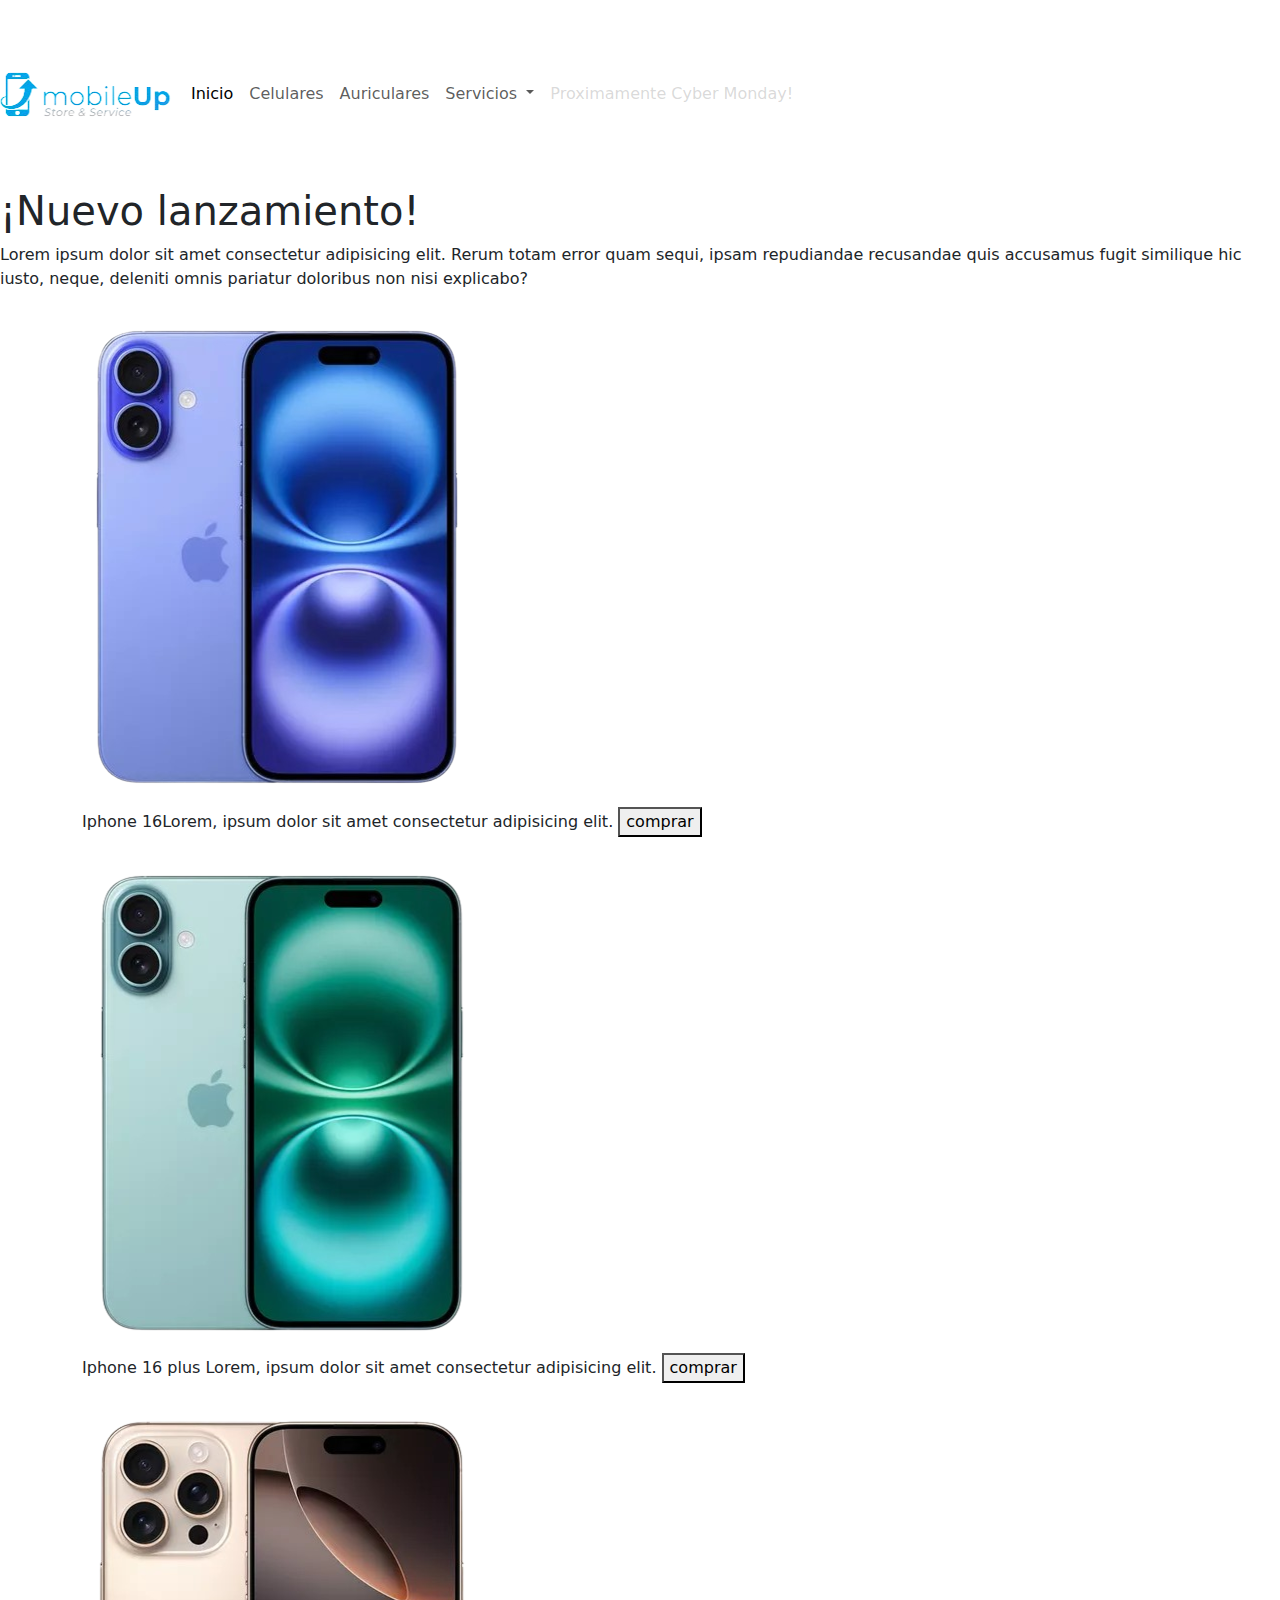
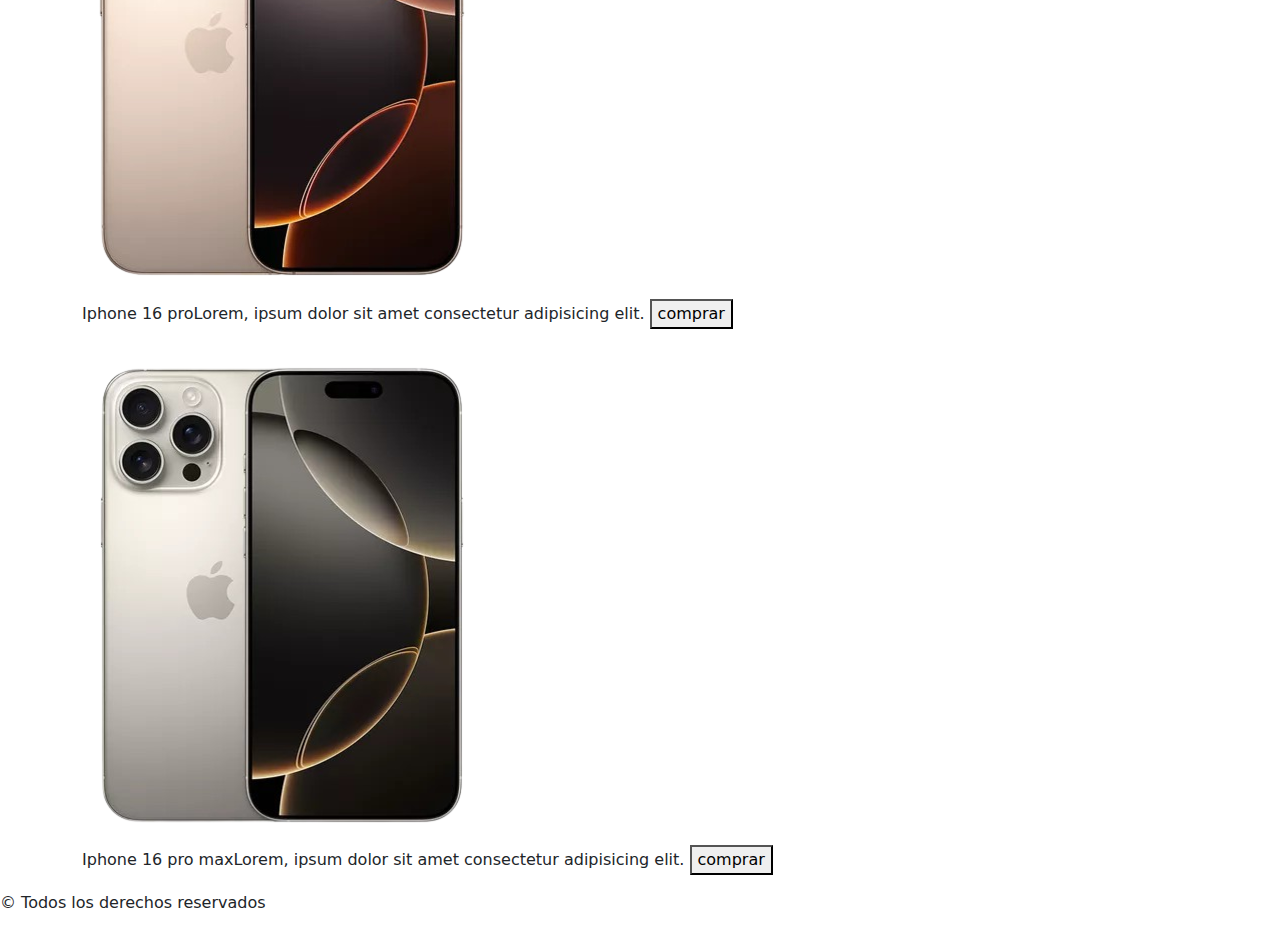
==== index.html @ 872f8c0d "archivo inicial pre-entrega tres" ====
<!DOCTYPE html>
<html lang="en">
    <head>
        <meta charset="UTF-8">
        <meta name="viewport" content="width=device-width, initial-scale=1.0">
        <title>mobileUp</title>

        <!-- link del bootstrap -->

        <link href="https://cdn.jsdelivr.net/npm/bootstrap@5.3.3/dist/css/bootstrap.min.css" rel="stylesheet" integrity="sha384-QWTKZyjpPEjISv5WaRU9OFeRpok6YctnYmDr5pNlyT2bRjXh0JMhjY6hW+ALEwIH" crossorigin="anonymous">

        <!-- link del css -->

        <link rel="stylesheet" href="css/styles.css">
    </head>
    <body>

        <!-- banner principal -->
        <header>
            <nav class="navbar navbar-expand-lg bg-color">
                <img src="img/logo.png" alt="logo" class="logo">
                <div class="container-fluid barra-nav">
                    <button class="navbar-toggler" type="button" data-bs-toggle="collapse" data-bs-target="#navbarSupportedContent" aria-controls="navbarSupportedContent" aria-expanded="false" aria-label="Toggle navigation">
                        <span class="navbar-toggler-icon"></span>
                    </button>
                    <div class="collapse navbar-collapse" id="navbarSupportedContent">
                        <ul class="navbar-nav me-auto mb-2 mb-lg-0">
                            <li class="nav-item">
                                <a class="nav-link active" aria-current="page" href="index.html">Inicio</a>
                            </li>
                            <li class="nav-item">
                                <a class="nav-link" href="pages/celulares.html">Celulares</a>
                            </li>
                            <li class="nav-item">
                                <a class="nav-link" href="pages/auriculares.html">Auriculares</a>
                            </li>
                            <li class="nav-item dropdown">
                                <a class="nav-link dropdown-toggle" href="#" role="button" data-bs-toggle="dropdown" aria-expanded="false">
                                Servicios
                                </a>
                                <ul class="dropdown-menu">
                                    <li><a class="dropdown-item" href="pages/servicio-tecnico.html">Servicio técnico</a></li>
                                    <li><a class="dropdown-item" href="pages/soporte-virtual.html">Servicio virtual</a></li>
                                </ul>
                            </li>
                            <li class="nav-item">
                                <a class="nav-link disabled opacity-50" aria-disabled="true">Proximamente Cyber Monday!</a>
                            </li>
                        </ul>
                    </div>
                </div>
            </nav>
        </header>
        
        <!-- contenido principal -->
        <main>
            <h1>¡Nuevo lanzamiento!</h1>
            <p class="text-page">Lorem ipsum dolor sit amet consectetur adipisicing elit. Rerum totam error quam sequi, ipsam repudiandae recusandae quis accusamus fugit similique hic iusto, neque, deleniti omnis pariatur doloribus non nisi explicabo?</p>

            <section>
                    <div class="container box-rs">
                        <div class="box-ip">
                            <img src="img/iphone-16.png" alt="iPhone 16" >
                            <p class="text-phone"> <span>Iphone 16</span>Lorem, ipsum dolor sit amet consectetur adipisicing elit. <span><button>comprar</button></span></p>
                        </div>
                        <div class="box-ip">
                            <img src="img/iphone-16plus.png" alt="iPhone 16 plus">
                            <p class="text-phone"> <span>Iphone 16 plus </span>Lorem, ipsum dolor sit amet consectetur adipisicing elit. <span><button>comprar</button></span></p>
                        </div>
                    </div>    
                    <div class="container box-rs">
                        <div class="box-ip">
                            <img src="img/iphone-16pro.png" alt="iPhone 16 pro">
                            <p class="text-phone"> <span>Iphone 16 pro</span>Lorem, ipsum dolor sit amet consectetur adipisicing elit. <span><button>comprar</button></span></p>
                        </div>
                        <div class="box-ip">
                            <img src="img/iphone-16promax.png" alt="iPhone 16 pro max">
                            <p class="text-phone"> <span>Iphone 16 pro max</span>Lorem, ipsum dolor sit amet consectetur adipisicing elit. <span><button>comprar</button></span></p>
                        </div>    
                    </div>
            </section>
        </main>

        <!-- pie de pagina -->
        <footer>
            <p>© Todos los derechos reservados</p>
        </footer>

        <!-- link del js -->
        <script src="https://cdn.jsdelivr.net/npm/bootstrap@5.3.3/dist/js/bootstrap.bundle.min.js" integrity="sha384-YvpcrYf0tY3lHB60NNkmXc5s9fDVZLESaAA55NDzOxhy9GkcIdslK1eN7N6jIeHz" crossorigin="anonymous"></script>
    </body>
</html>
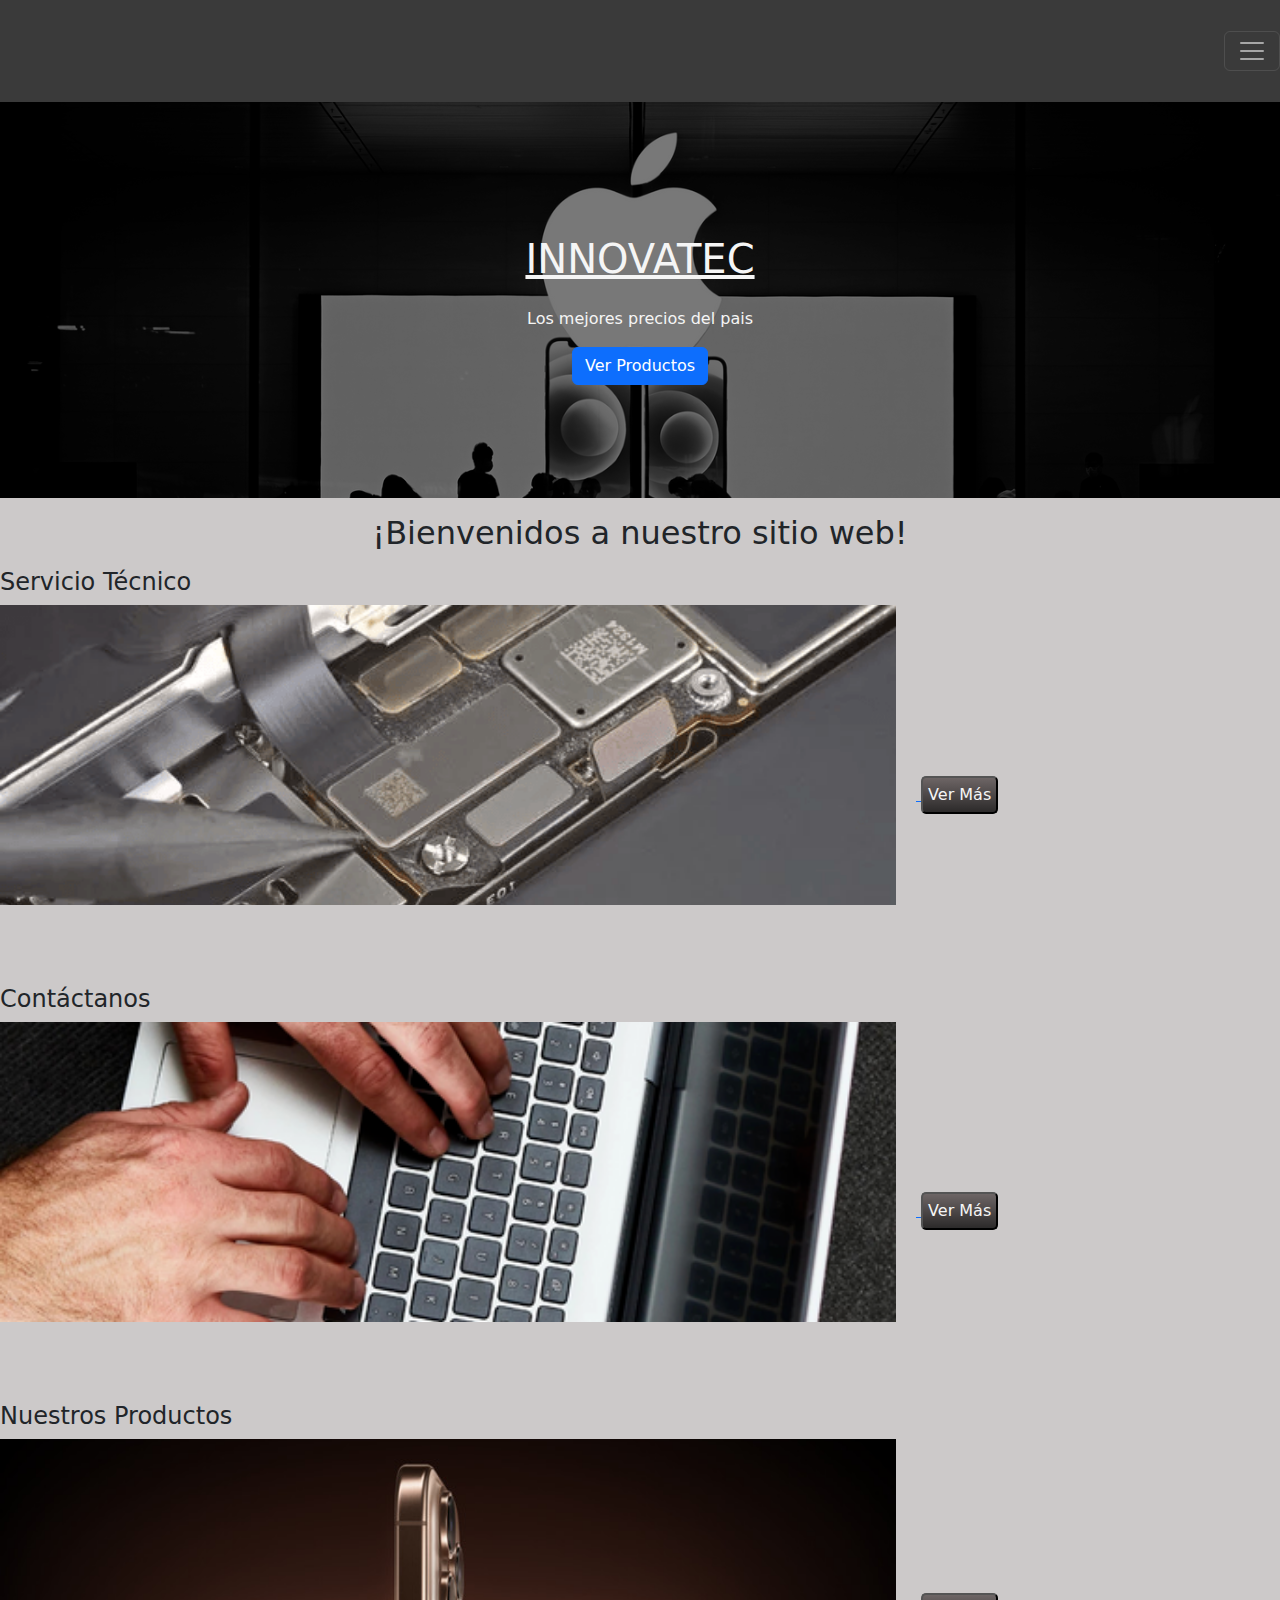
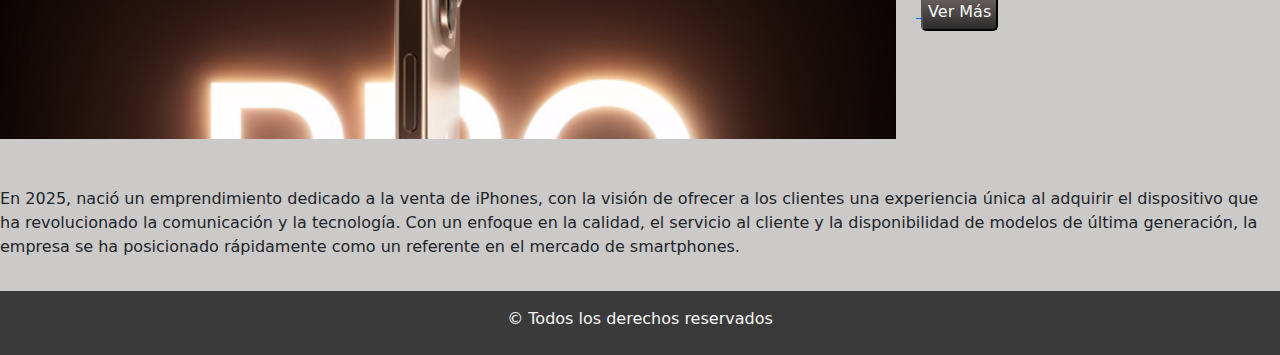
==== commit 1bc12000: "pre-entrega tres terminada para mobile" ====
--- a/index.html
+++ b/index.html
@@ -11,74 +11,83 @@
 
         <!-- link del css -->
 
-        <link rel="stylesheet" href="css/styles.css">
+        <link rel="stylesheet" href="css/main.css">
     </head>
     <body>
 
         <!-- banner principal -->
-        <header>
-            <nav class="navbar navbar-expand-lg bg-color">
-                <img src="img/logo.png" alt="logo" class="logo">
-                <div class="container-fluid barra-nav">
-                    <button class="navbar-toggler" type="button" data-bs-toggle="collapse" data-bs-target="#navbarSupportedContent" aria-controls="navbarSupportedContent" aria-expanded="false" aria-label="Toggle navigation">
-                        <span class="navbar-toggler-icon"></span>
+        <header class="header">
+            <nav class="navbar bg-color fixed-top" data-bs-theme="dark">
+                <div class="container-fluid bg-color ">
+                    <a class="navbar-brand" href="index.html"><img class="logo animacion-logo" src="img/logo.png" alt="logo de innovatec"></a>
+                    <button class="navbar-toggler position-absolute top-25 end-0" type="button" data-bs-toggle="offcanvas" data-bs-target="#offcanvasNavbar" aria-controls="offcanvasNavbar" aria-label="Toggle navigation">
+                    <span class="navbar-toggler-icon"></span>
                     </button>
-                    <div class="collapse navbar-collapse" id="navbarSupportedContent">
-                        <ul class="navbar-nav me-auto mb-2 mb-lg-0">
-                            <li class="nav-item">
-                                <a class="nav-link active" aria-current="page" href="index.html">Inicio</a>
-                            </li>
-                            <li class="nav-item">
-                                <a class="nav-link" href="pages/celulares.html">Celulares</a>
-                            </li>
-                            <li class="nav-item">
-                                <a class="nav-link" href="pages/auriculares.html">Auriculares</a>
-                            </li>
-                            <li class="nav-item dropdown">
-                                <a class="nav-link dropdown-toggle" href="#" role="button" data-bs-toggle="dropdown" aria-expanded="false">
-                                Servicios
-                                </a>
-                                <ul class="dropdown-menu">
-                                    <li><a class="dropdown-item" href="pages/servicio-tecnico.html">Servicio técnico</a></li>
-                                    <li><a class="dropdown-item" href="pages/soporte-virtual.html">Servicio virtual</a></li>
-                                </ul>
-                            </li>
-                            <li class="nav-item">
-                                <a class="nav-link disabled opacity-50" aria-disabled="true">Proximamente Cyber Monday!</a>
-                            </li>
-                        </ul>
+                    <div class="offcanvas offcanvas-end" tabindex="-1" id="offcanvasNavbar" aria-labelledby="offcanvasNavbarLabel">
+                        <div class="offcanvas-header bg-color">
+                            <h5 class="offcanvas-title logo" id="offcanvasNavbarLabel"><img src="img/logo.png" alt="logo de innovatec"></h5>
+                            <button type="button" class="btn-close" data-bs-dismiss="offcanvas" aria-label="Close"></button>
+                        </div>
+                        <div class="offcanvas-body bg-color">
+                            <ul class="navbar-nav justify-content-end flex-grow-1 pe-3">
+                                <li class="nav-item">
+                                    <a class="nav-link active" aria-current="page" href="index.html">Inicio</a>
+                                </li>
+                                <li class="nav-item">
+                                    <a class="nav-link" aria-current="page" href="pages/productos.html">Productos</a>
+                                </li>
+                                <li class="nav-item">
+                                    <a class="nav-link" href="pages/nosotros.html">Sobre Nosotros</a>
+                                </li>
+                                <li class="nav-item">
+                                    <a class="nav-link" href="pages/servicio-tecnico.html">Servicio Técnico</a>
+                                </li>
+                                <li class="nav-item">
+                                    <a class="nav-link" href="pages/contacto.html">Contacto</a>
+                                </li>
+                            </ul>
+                        </div>
                     </div>
                 </div>
             </nav>
         </header>
-        
+
+        <div class="cover-uno">
+            <h1>INNOVATEC</h1>
+            <p class="text-page">Los mejores precios del pais</p>
+            <a href="pages/productos.html">
+                <button class="ver-mas btn btn-primary"">
+                    Ver Productos
+                </button>
+            </a>
+        </div>
+        <h2 class="bienvenido">¡Bienvenidos a nuestro sitio web!</h2>
+
         <!-- contenido principal -->
-        <main>
-            <h1>¡Nuevo lanzamiento!</h1>
-            <p class="text-page">Lorem ipsum dolor sit amet consectetur adipisicing elit. Rerum totam error quam sequi, ipsam repudiandae recusandae quis accusamus fugit similique hic iusto, neque, deleniti omnis pariatur doloribus non nisi explicabo?</p>
-
-            <section>
-                    <div class="container box-rs">
-                        <div class="box-ip">
-                            <img src="img/iphone-16.png" alt="iPhone 16" >
-                            <p class="text-phone"> <span>Iphone 16</span>Lorem, ipsum dolor sit amet consectetur adipisicing elit. <span><button>comprar</button></span></p>
-                        </div>
-                        <div class="box-ip">
-                            <img src="img/iphone-16plus.png" alt="iPhone 16 plus">
-                            <p class="text-phone"> <span>Iphone 16 plus </span>Lorem, ipsum dolor sit amet consectetur adipisicing elit. <span><button>comprar</button></span></p>
-                        </div>
-                    </div>    
-                    <div class="container box-rs">
-                        <div class="box-ip">
-                            <img src="img/iphone-16pro.png" alt="iPhone 16 pro">
-                            <p class="text-phone"> <span>Iphone 16 pro</span>Lorem, ipsum dolor sit amet consectetur adipisicing elit. <span><button>comprar</button></span></p>
-                        </div>
-                        <div class="box-ip">
-                            <img src="img/iphone-16promax.png" alt="iPhone 16 pro max">
-                            <p class="text-phone"> <span>Iphone 16 pro max</span>Lorem, ipsum dolor sit amet consectetur adipisicing elit. <span><button>comprar</button></span></p>
-                        </div>    
-                    </div>
-            </section>
+        <main class="main-inicio ">
+            
+            <div>
+                <h4>Servicio Técnico</h4>
+                <a href="pages/servicio-tecnico.html">
+                    <img class="img-inicio" src="img/reparacion-uno.png" alt="servicio tecnico para iphone">
+                    <button class="btn-mas">Ver Más</button>
+                </a>
+            </div>
+            <div>
+                <h4>Contáctanos</h4>
+                <a href="pages/contacto.html">
+                    <img class="img-inicio" src="img/contacto.png" alt="contacto">
+                    <button class="btn-mas">Ver Más</button>
+                </a>
+            </div>
+            <div>
+                <h4>Nuestros Productos</h4>
+                <a href="pages/productos.html">
+                    <img class="img-inicio ult-img" src="img/16pro.png" alt="iphone 16 pro">
+                    <button class="btn-mas">Ver Más</button>
+                </a>
+             </div>
+             <p>En 2025, nació un emprendimiento dedicado a la venta de iPhones, con la visión de ofrecer a los clientes una experiencia única al adquirir el dispositivo que ha revolucionado la comunicación y la tecnología. Con un enfoque en la calidad, el servicio al cliente y la disponibilidad de modelos de última generación, la empresa se ha posicionado rápidamente como un referente en el mercado de smartphones.</p>
         </main>
 
         <!-- pie de pagina -->
--- a/css/main.css
+++ b/css/main.css
@@ -0,0 +1,196 @@
+/* reset */
+
+*{
+    margin: 0;
+    padding: 0;
+    box-sizing: border-box;
+}
+
+/* estilos generales */
+
+body{
+    background-color: rgb(204, 201, 201);
+}
+
+/* estilos para mobile */
+header{
+    font-size: 1.5rem;
+    margin-bottom: 98px;
+}
+
+header .bg-color{
+    background-color: rgb(58, 58, 58);
+}
+
+header .logo{
+    width: 60%;
+}
+
+.animacion-logo{
+    opacity: 0;
+    animation: my-animation 4s infinite;
+}
+@keyframes my-animation {
+    0% {opacity: 0;}
+    100% {opacity: 1;}
+}
+
+header .header{
+    height: 50%;
+}
+
+.carrusel{
+    height: 5rem;
+}
+
+.cover-uno{
+    height: 400px;
+    display: flex;
+    justify-content: center;
+    align-items: center;
+    flex-direction: column;
+    background-image: url(../img/tienda.png);
+    background-size: cover;
+    background-position: center;
+    background-color: rgba(0, 0, 0, 0.5);
+    background-blend-mode: darken;
+    color: whitesmoke;
+}
+
+/* estilos de main */
+
+h1{
+    text-align: center;
+    margin: 1.5rem;
+    text-decoration: underline;
+}
+
+.bienvenido{
+    text-align: center;
+    margin: 1rem;
+}
+
+.img-inicio{
+    width: 70%;
+    max-height: 300px;
+    object-fit: cover;
+    margin: 0 20px 80px 0;
+}
+
+.btn-mas{
+    border-radius: 5px;
+    background-image: -webkit-linear-gradient(top, #6d6565, #2c2a2a);
+    color: whitesmoke;
+    padding: 5px;
+}
+
+.ult-img{
+    margin-bottom: 3rem;
+}
+
+.container{
+    width: 80%;
+    display: flex;
+    flex-direction: column;
+}
+
+.tarjeta{
+    width: 100%;
+    border-radius: 9px;
+    overflow: hidden;
+    background: #fff;
+    box-shadow: 0px 1px 20px rgba(0, 0, 0, 0.2);
+    height: 190px;
+    margin: 20px 0px 20px 0;
+}
+
+.img-card{
+    width: 150px;
+    max-height: 350px;
+}
+
+.tarjeta{
+    max-width: 90%;
+    display: flex;
+    align-items: center;
+    justify-content: center;
+    text-align: center;
+}
+
+.cover-dos{
+    height: 400px;
+    display: flex;
+    justify-content: center;
+    align-items: center;
+    flex-direction: column;
+    background-image: url(../img/reparacion-uno.png);
+    background-size: cover;
+    background-position: center;
+    background-color: rgba(0, 0, 0, 0.5);
+    background-blend-mode: darken;
+    color: whitesmoke;
+}
+
+.contenedor{
+    display: flex;
+    align-items: center;
+    text-align: center;
+}
+
+.img-rep{
+    margin: 1rem 0.5rem;
+    width: 15rem;
+    object-fit: cover;
+}
+
+.reporte{
+    display: grid;
+}
+
+.boton-enviar{
+    margin-bottom: 5rem;
+}
+
+.contact{
+    margin: 2rem 0 0 0;
+}
+
+.contact-uno{
+    display: flex;
+    align-items: center;
+}
+
+.about-us{
+    width: 100%;
+    margin-bottom: 2rem;
+}
+
+
+footer{
+    left: 0;
+    bottom: 0;
+    width: 100%;
+    height: 4rem;
+    text-align: center;
+    background-color: rgb(58, 58, 58);
+    padding-top: 1rem;
+    margin-top: 2rem;
+    color: whitesmoke;
+}
+
+
+/* estilos para tablet */
+
+@media screen and (min-width: 600px){
+    .cover{
+        margin-top: 6.3rem;
+    }
+    main{
+        grid-template-columns:repeat(2, 1fr) ;
+        grid-template-rows: repeat(2, 40%);
+        column-gap: 1rem;
+    }
+    main .pro{
+        grid-column: span 2;
+    }
+}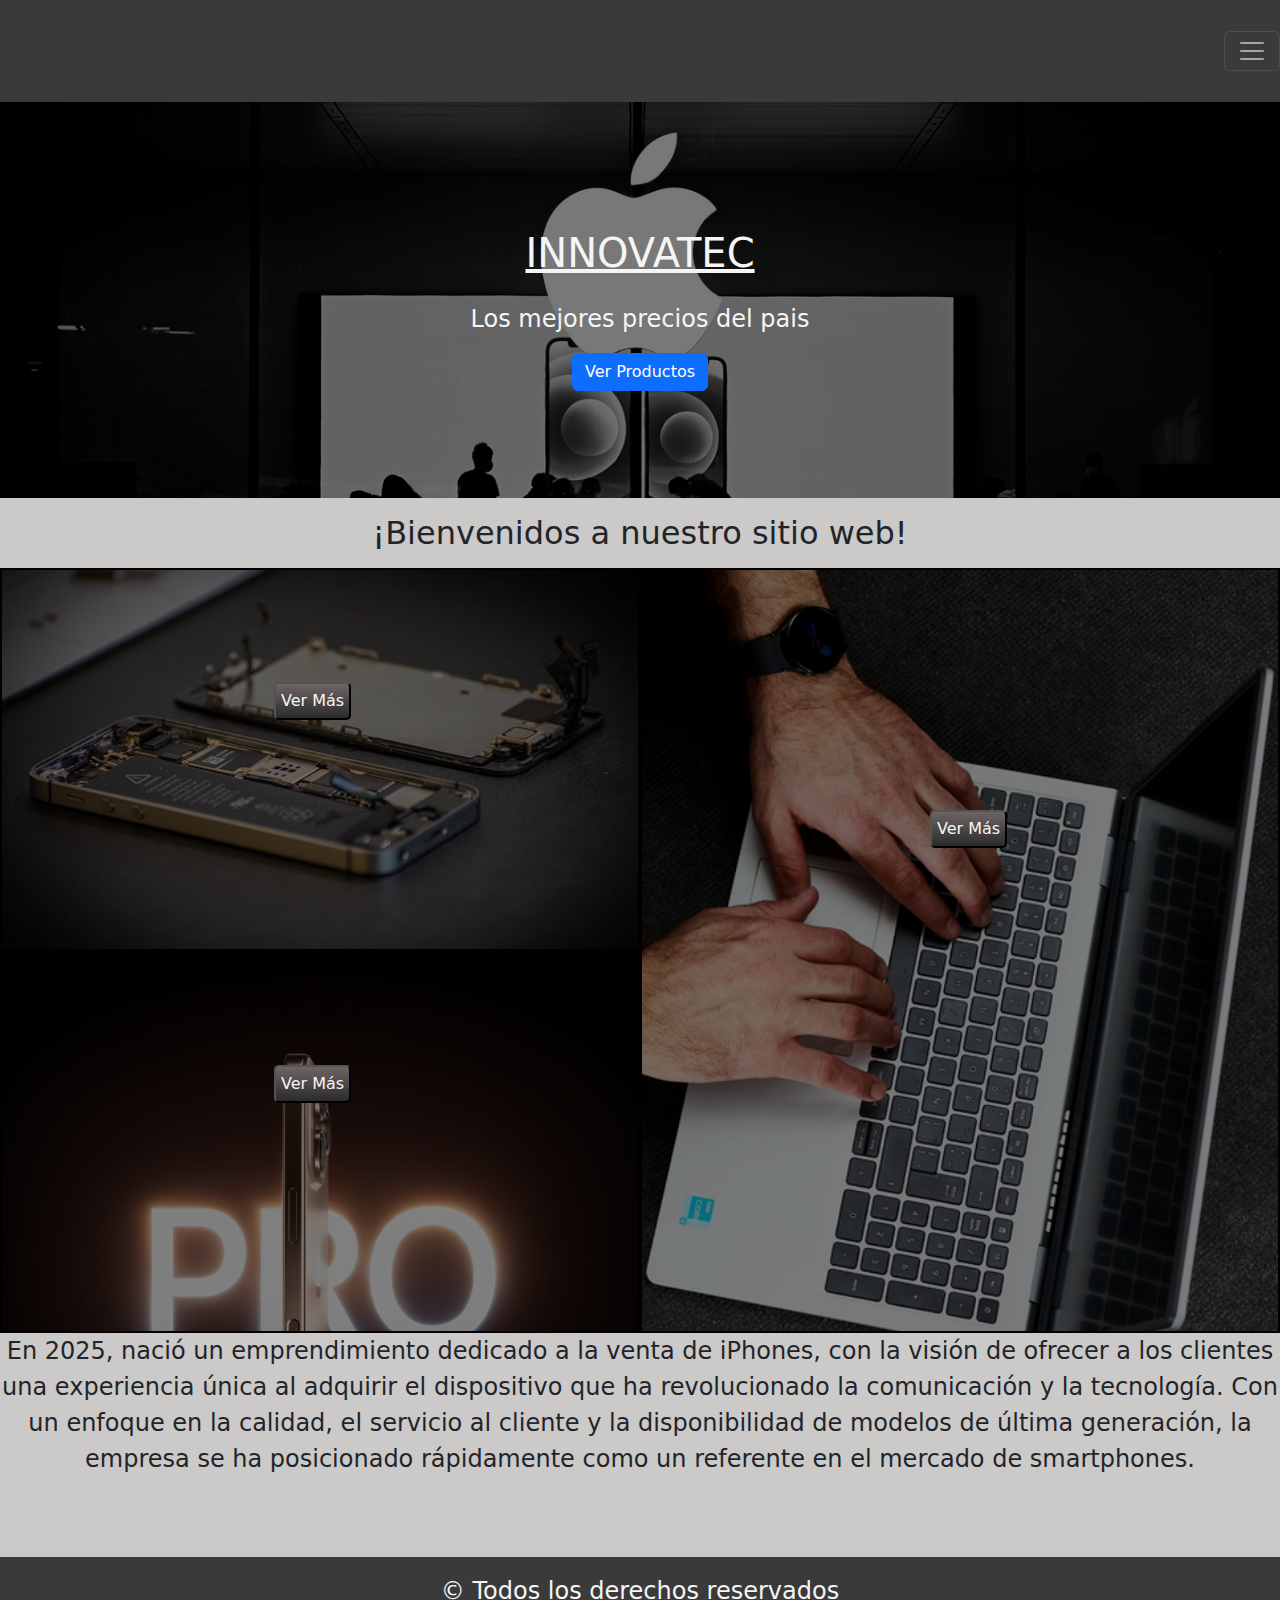
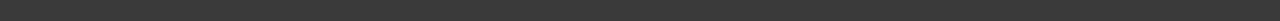
==== commit f2631b0b: "pre-entrega tres resposiva para mobile y tablet" ====
--- a/index.html
+++ b/index.html
@@ -66,28 +66,28 @@
         <!-- contenido principal -->
         <main class="main-inicio ">
             
-            <div>
-                <h4>Servicio Técnico</h4>
+            <h4>Servicio Técnico</h4>
+            <div class="container-inicio img-uno">
                 <a href="pages/servicio-tecnico.html">
                     <img class="img-inicio" src="img/reparacion-uno.png" alt="servicio tecnico para iphone">
                     <button class="btn-mas">Ver Más</button>
                 </a>
             </div>
-            <div>
-                <h4>Contáctanos</h4>
+            <h4>Contáctanos</h4>
+            <div class="container-inicio img-dos">
                 <a href="pages/contacto.html">
                     <img class="img-inicio" src="img/contacto.png" alt="contacto">
-                    <button class="btn-mas">Ver Más</button>
+                    <button class="btn-mas btn-mas-dos">Ver Más</button>
                 </a>
             </div>
-            <div>
-                <h4>Nuestros Productos</h4>
+            <h4>Nuestros Productos</h4>
+            <div class="container-inicio img-tres">
                 <a href="pages/productos.html">
                     <img class="img-inicio ult-img" src="img/16pro.png" alt="iphone 16 pro">
                     <button class="btn-mas">Ver Más</button>
                 </a>
              </div>
-             <p>En 2025, nació un emprendimiento dedicado a la venta de iPhones, con la visión de ofrecer a los clientes una experiencia única al adquirir el dispositivo que ha revolucionado la comunicación y la tecnología. Con un enfoque en la calidad, el servicio al cliente y la disponibilidad de modelos de última generación, la empresa se ha posicionado rápidamente como un referente en el mercado de smartphones.</p>
+             <p class="p-inicio">En 2025, nació un emprendimiento dedicado a la venta de iPhones, con la visión de ofrecer a los clientes una experiencia única al adquirir el dispositivo que ha revolucionado la comunicación y la tecnología. Con un enfoque en la calidad, el servicio al cliente y la disponibilidad de modelos de última generación, la empresa se ha posicionado rápidamente como un referente en el mercado de smartphones.</p>
         </main>
 
         <!-- pie de pagina -->
--- a/css/main.css
+++ b/css/main.css
@@ -65,16 +65,24 @@
     text-decoration: underline;
 }
 
+h4{
+    margin: 2rem 0 0 1rem;
+}
+
 .bienvenido{
     text-align: center;
     margin: 1rem;
+}
+
+.p-inicio{
+    text-align: center;
 }
 
 .img-inicio{
     width: 70%;
     max-height: 300px;
     object-fit: cover;
-    margin: 0 20px 80px 0;
+    margin: 1rem;
 }
 
 .btn-mas{
@@ -84,8 +92,19 @@
     padding: 5px;
 }
 
+.btn-mas-dos{
+    border-radius: 5px;
+    background-image: -webkit-linear-gradient(top, #6d6565, #2c2a2a);
+    color: whitesmoke;
+    padding: 5px;
+}
+
 .ult-img{
     margin-bottom: 3rem;
+}
+
+.pronto{
+    display: none;
 }
 
 .container{
@@ -131,6 +150,10 @@
     color: whitesmoke;
 }
 
+.img-atencion{
+    display: none;
+}
+
 .contenedor{
     display: flex;
     align-items: center;
@@ -163,6 +186,10 @@
 .about-us{
     width: 100%;
     margin-bottom: 2rem;
+}
+
+.titulo-about-us{
+    margin-top: 8rem;
 }
 
 
@@ -185,12 +212,136 @@
     .cover{
         margin-top: 6.3rem;
     }
+
     main{
-        grid-template-columns:repeat(2, 1fr) ;
-        grid-template-rows: repeat(2, 40%);
-        column-gap: 1rem;
-    }
-    main .pro{
-        grid-column: span 2;
+        margin-bottom: 5rem;
+    }
+
+    main .img-inicio{
+        width: 65%;
+    }
+
+    p{
+        font-size: 1.5rem
+    }
+
+    .pronto{
+        display: flex;
+    }
+
+    .coming-soon{
+        width: 100%;
+        height: 15rem;
+        object-fit: cover;
+    }
+
+    .carrusel{
+        height: 10rem;
+    }
+
+    .container{
+        width: 100vw;
+        display: flex;
+        flex-direction: row;
+    }
+
+    .tarjeta{
+        max-width: 45%;
+        height: 250px;
+        margin: 1rem;
+    }
+
+    .img-rep{
+        width: 500px;
+    }
+    
+    .img-atencion{
+        display: flex;
+        width: 100%;
+        height: 300px;
+        object-fit: cover;
+        object-position: top;
+        margin-bottom: 3rem;
+    }
+
+    .boton-enviar{
+        width: 20%;
+    }
+
+    footer{
+        position: fixed;
+    }
+}
+
+/* estilos para desktop */
+
+@media screen and (min-width: 1024px){
+
+    main{
+        height: 85vh;
+        display: grid;
+        grid-template-columns: repeat(2, 1fr);
+        grid-template-rows: repeat(2, 50%);
+        margin-bottom: 14rem;
+    }
+
+    main .img-uno{
+        background-image: url(../img/reparacion-tres.png);
+        object-fit: cover;
+        background-size: cover;
+        background-position: center;
+        background-color: rgba(0, 0, 0, 0.5);
+        background-blend-mode: darken;
+    }
+
+    main .img-dos{
+        grid-row: span 2;
+        background-image: url(../img/contacto.png);
+        object-fit: cover;
+        background-size: cover;
+        background-position: center;
+        background-color: rgba(0, 0, 0, 0.5);
+        background-blend-mode: darken;
+    }
+
+    main .img-tres{
+        background-image: url(../img/16pro.png);
+        object-fit: cover;
+        background-size: cover;
+        background-position: center;
+        background-color: rgba(0, 0, 0, 0.5);
+        background-blend-mode: darken;
+    }
+
+    .btn-mas{
+        margin: 7rem 0 0 17rem;
+    }
+
+    .btn-mas-dos{
+        margin: 15rem 0 0 18rem;
+    }
+
+    .p-inicio{
+        width: 200%;
+    }
+
+    h4{
+        display: none;
+    }
+
+    .container-inicio{
+        border: 2px solid black;
+    }
+
+    .img-inicio{
+        display: none;
+    }
+
+    .carrusel{
+        height: 16rem;
+    }
+
+    footer{
+        position:initial;
     }
 }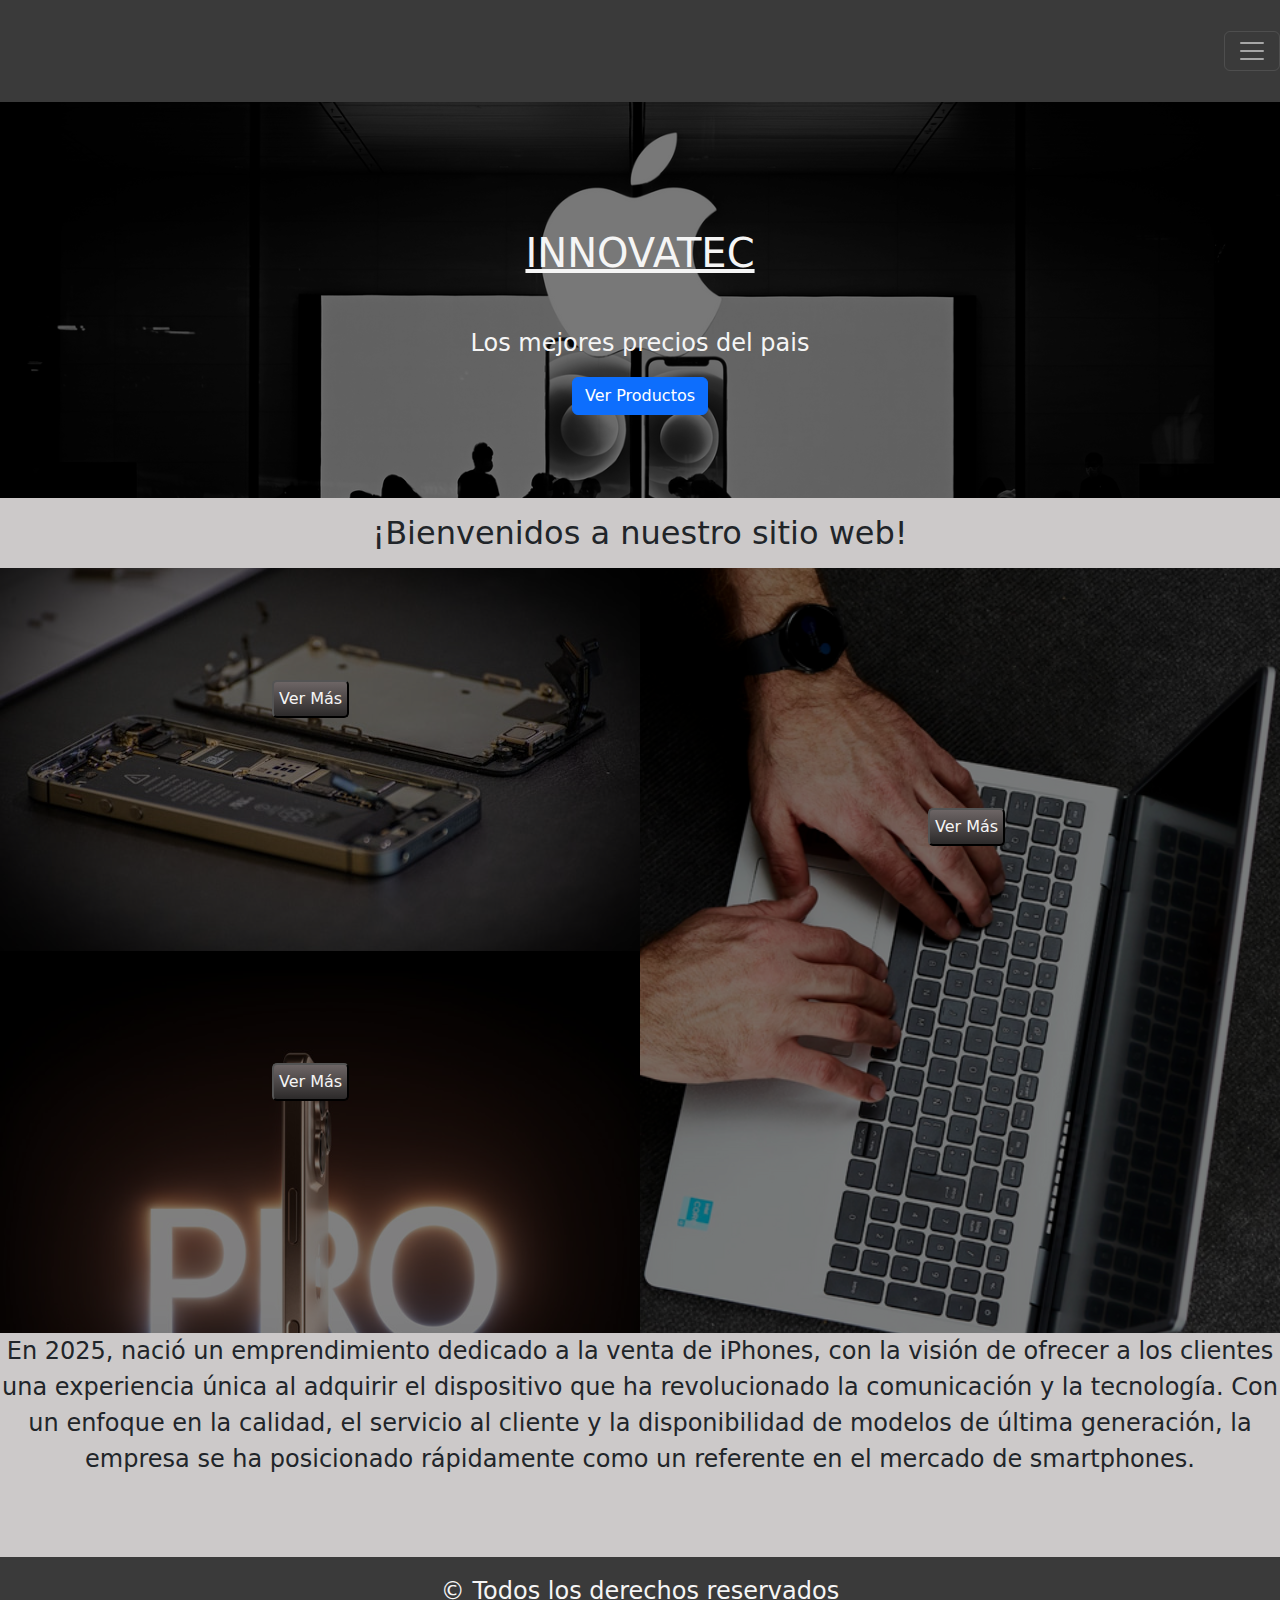
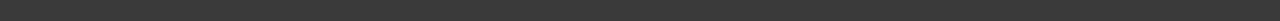
==== commit b8de19ce: "pre-entrega tres responsiva, falta sass" ====
--- a/index.html
+++ b/index.html
@@ -67,21 +67,21 @@
         <main class="main-inicio ">
             
             <h4>Servicio Técnico</h4>
-            <div class="container-inicio img-uno">
+            <div class=" img-uno">
                 <a href="pages/servicio-tecnico.html">
                     <img class="img-inicio" src="img/reparacion-uno.png" alt="servicio tecnico para iphone">
                     <button class="btn-mas">Ver Más</button>
                 </a>
             </div>
             <h4>Contáctanos</h4>
-            <div class="container-inicio img-dos">
+            <div class=" img-dos">
                 <a href="pages/contacto.html">
                     <img class="img-inicio" src="img/contacto.png" alt="contacto">
                     <button class="btn-mas btn-mas-dos">Ver Más</button>
                 </a>
             </div>
             <h4>Nuestros Productos</h4>
-            <div class="container-inicio img-tres">
+            <div class="cio img-tres">
                 <a href="pages/productos.html">
                     <img class="img-inicio ult-img" src="img/16pro.png" alt="iphone 16 pro">
                     <button class="btn-mas">Ver Más</button>
--- a/css/main.css
+++ b/css/main.css
@@ -111,6 +111,14 @@
     width: 80%;
     display: flex;
     flex-direction: column;
+}
+
+.tarjeta{
+    max-width: 90%;
+    display: flex;
+    align-items: center;
+    justify-content: center;
+    text-align: center;
 }
 
 .tarjeta{
@@ -128,14 +136,6 @@
     max-height: 350px;
 }
 
-.tarjeta{
-    max-width: 90%;
-    display: flex;
-    align-items: center;
-    justify-content: center;
-    text-align: center;
-}
-
 .cover-dos{
     height: 400px;
     display: flex;
@@ -277,7 +277,7 @@
 
 @media screen and (min-width: 1024px){
 
-    main{
+    .main-inicio{
         height: 85vh;
         display: grid;
         grid-template-columns: repeat(2, 1fr);
@@ -329,10 +329,6 @@
         display: none;
     }
 
-    .container-inicio{
-        border: 2px solid black;
-    }
-
     .img-inicio{
         display: none;
     }
@@ -341,6 +337,26 @@
         height: 16rem;
     }
 
+    h1{
+        margin: 3rem;
+    }
+
+    main .container{
+        display: flex;
+        width: 50vw;
+    }
+
+    .tarjeta{
+        display: flex;
+        flex-direction: column;
+        height: 25rem;
+    }
+
+    .pronto{
+        display: flex;
+        flex-direction: column;
+    }
+
     footer{
         position:initial;
     }
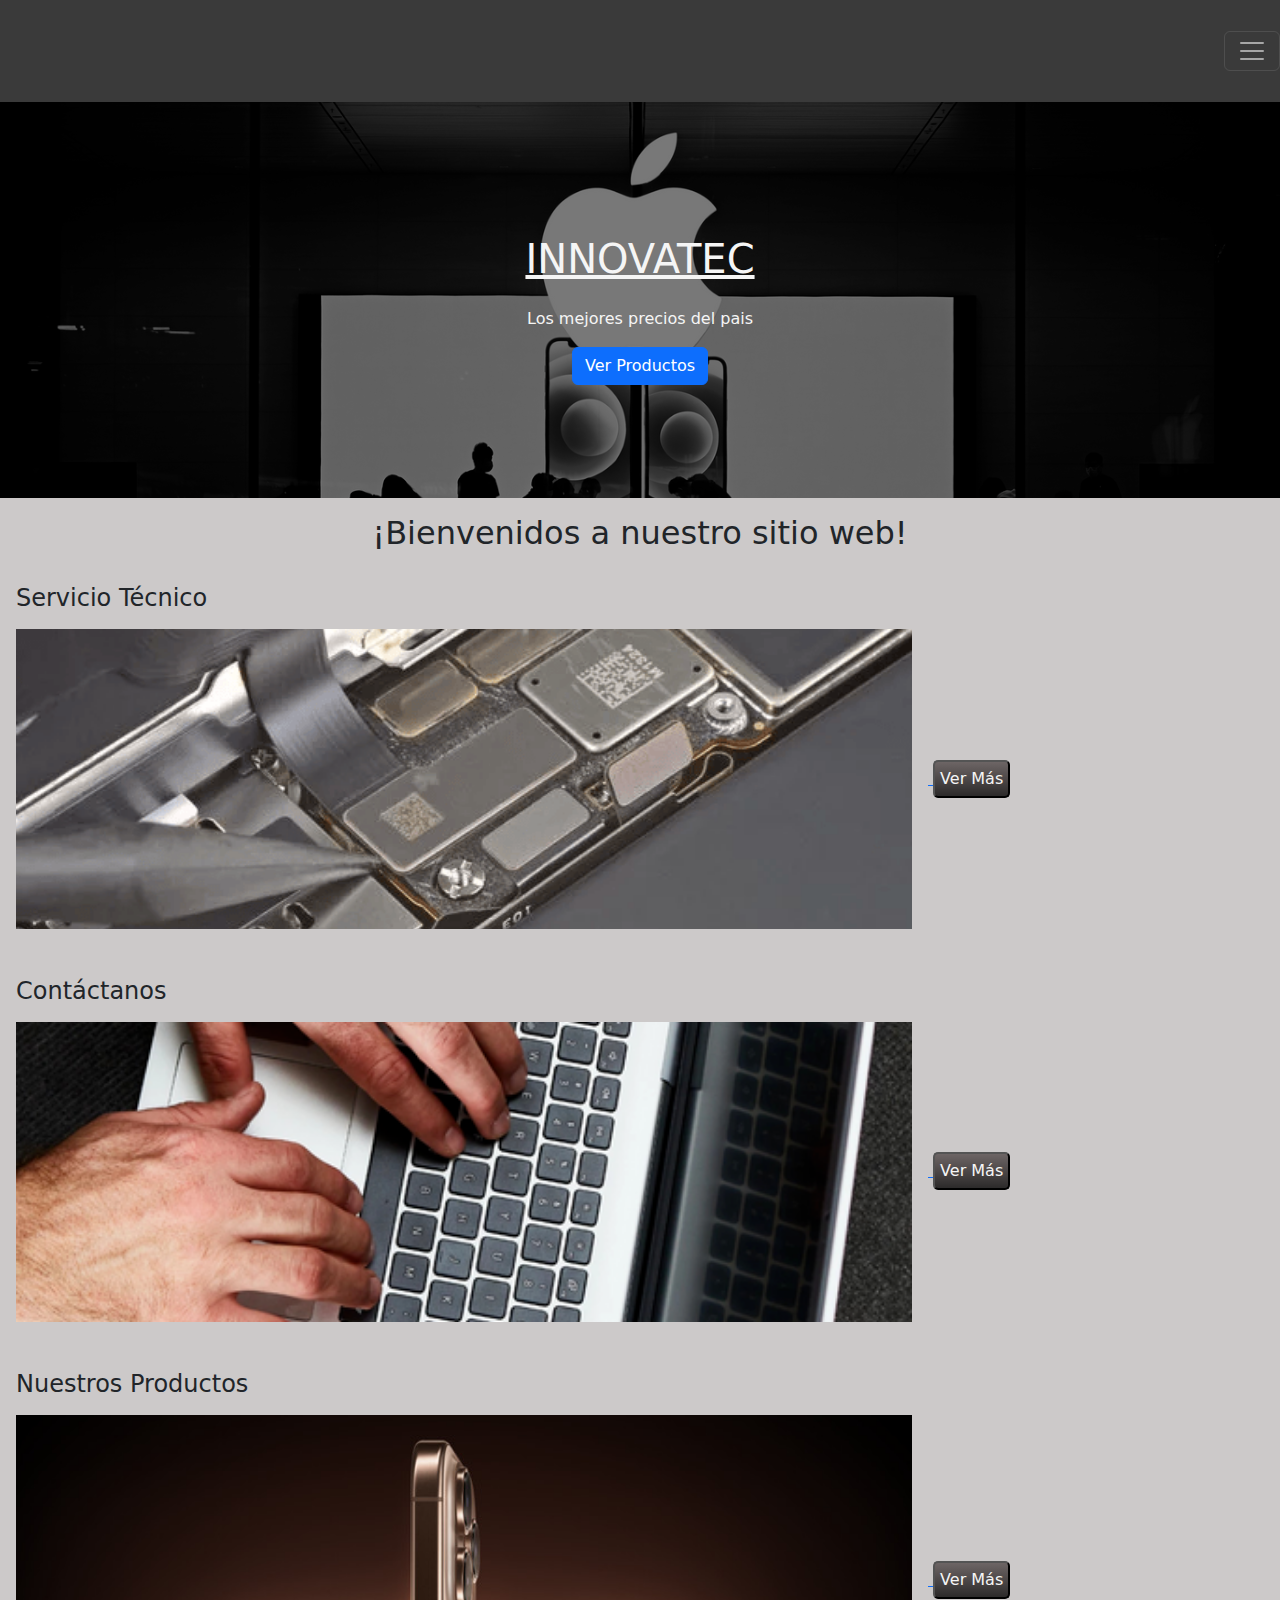
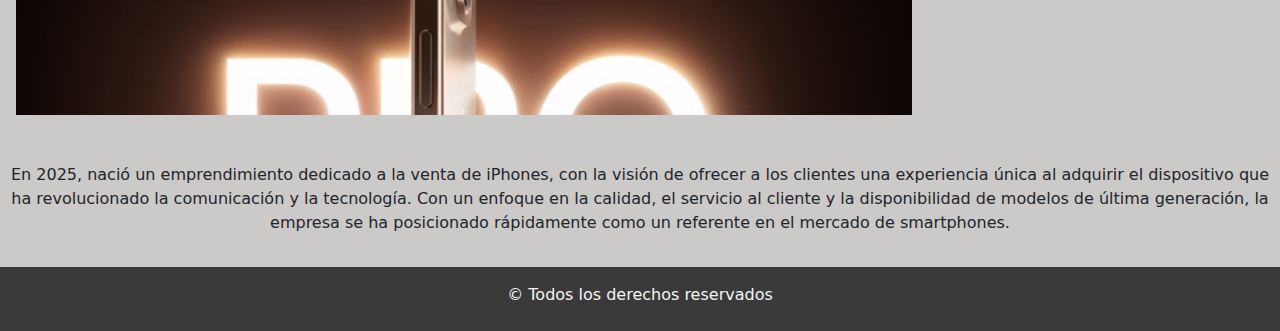
==== commit 04545768: "pre-entrega tres, falta la mitad de sass" ====
--- a/index.html
+++ b/index.html
@@ -3,7 +3,7 @@
     <head>
         <meta charset="UTF-8">
         <meta name="viewport" content="width=device-width, initial-scale=1.0">
-        <title>mobileUp</title>
+        <title>INNOVATEC | Inicio</title>
 
         <!-- link del bootstrap -->
 
@@ -52,7 +52,7 @@
             </nav>
         </header>
 
-        <div class="cover-uno">
+        <div class="cover">
             <h1>INNOVATEC</h1>
             <p class="text-page">Los mejores precios del pais</p>
             <a href="pages/productos.html">
@@ -77,16 +77,16 @@
             <div class=" img-dos">
                 <a href="pages/contacto.html">
                     <img class="img-inicio" src="img/contacto.png" alt="contacto">
-                    <button class="btn-mas btn-mas-dos">Ver Más</button>
+                    <button class="btn-mas">Ver Más</button>
                 </a>
             </div>
             <h4>Nuestros Productos</h4>
-            <div class="cio img-tres">
+            <div class="imagen-inicio img-tres">
                 <a href="pages/productos.html">
                     <img class="img-inicio ult-img" src="img/16pro.png" alt="iphone 16 pro">
                     <button class="btn-mas">Ver Más</button>
                 </a>
-             </div>
+            </div>
              <p class="p-inicio">En 2025, nació un emprendimiento dedicado a la venta de iPhones, con la visión de ofrecer a los clientes una experiencia única al adquirir el dispositivo que ha revolucionado la comunicación y la tecnología. Con un enfoque en la calidad, el servicio al cliente y la disponibilidad de modelos de última generación, la empresa se ha posicionado rápidamente como un referente en el mercado de smartphones.</p>
         </main>
 
--- a/css/main.css
+++ b/css/main.css
@@ -1,363 +1,135 @@
 /* reset */
+* {
+  margin: 0;
+  padding: 0;
+  box-sizing: border-box;
+}
 
-*{
-    margin: 0;
-    padding: 0;
-    box-sizing: border-box;
+/* animacion del logo */
+.animacion-logo {
+  opacity: 0;
+  animation: my-animation 4s infinite;
+}
+
+@keyframes my-animation {
+  0% {
+    opacity: 0;
+  }
+  100% {
+    opacity: 1;
+  }
+}
+footer {
+  left: 0;
+  bottom: 0;
+  width: 100%;
+  height: 4rem;
+  text-align: center;
+  background-color: rgb(58, 58, 58);
+  padding-top: 1rem;
+  margin-top: 2rem;
+  color: whitesmoke;
 }
 
 /* estilos generales */
-
-body{
-    background-color: rgb(204, 201, 201);
+body {
+  background-color: rgb(204, 201, 201);
 }
 
-/* estilos para mobile */
-header{
-    font-size: 1.5rem;
-    margin-bottom: 98px;
+/* estilos de header */
+header {
+  font-size: 1.5rem;
+  margin-bottom: 98px;
+}
+header .bg-color {
+  background-color: rgb(58, 58, 58);
+}
+header .logo {
+  width: 60%;
+}
+header .header {
+  height: 50%;
 }
 
-header .bg-color{
-    background-color: rgb(58, 58, 58);
+.cover {
+  background-image: url(../img/tienda.png);
+  height: 400px;
+  display: flex;
+  justify-content: center;
+  align-items: center;
+  flex-direction: column;
+  background-size: cover;
+  background-position: center;
+  background-color: rgba(0, 0, 0, 0.5);
+  background-blend-mode: darken;
+  color: whitesmoke;
 }
 
-header .logo{
-    width: 60%;
+div h1 {
+  text-align: center;
+  margin: 1.5rem;
+  text-decoration: underline;
 }
 
-.animacion-logo{
-    opacity: 0;
-    animation: my-animation 4s infinite;
-}
-@keyframes my-animation {
-    0% {opacity: 0;}
-    100% {opacity: 1;}
-}
-
-header .header{
-    height: 50%;
-}
-
-.carrusel{
-    height: 5rem;
-}
-
-.cover-uno{
-    height: 400px;
-    display: flex;
-    justify-content: center;
-    align-items: center;
-    flex-direction: column;
-    background-image: url(../img/tienda.png);
-    background-size: cover;
-    background-position: center;
-    background-color: rgba(0, 0, 0, 0.5);
-    background-blend-mode: darken;
-    color: whitesmoke;
+.bienvenido {
+  text-align: center;
+  margin: 1rem;
 }
 
 /* estilos de main */
-
-h1{
-    text-align: center;
-    margin: 1.5rem;
-    text-decoration: underline;
+main h4 {
+  margin: 2rem 0 0 1rem;
+}
+main div .img-inicio {
+  width: 70%;
+  max-height: 300px;
+  object-fit: cover;
+  margin: 1rem;
+}
+main div .btn-mas, main div .btn-mas-dos {
+  border-radius: 5px;
+  background-image: -webkit-linear-gradient(top, #6d6565, #2c2a2a);
+  color: whitesmoke;
+  padding: 5px;
+}
+main div .ult-img {
+  margin-bottom: 3rem;
+}
+main .p-inicio {
+  text-align: center;
 }
 
-h4{
-    margin: 2rem 0 0 1rem;
+.carrusel {
+  height: 5rem;
 }
 
-.bienvenido{
-    text-align: center;
-    margin: 1rem;
+main div .container {
+  width: 80%;
+  display: flex;
+  flex-direction: column;
+}
+main div .tarjeta {
+  max-width: 90%;
+  display: flex;
+  align-items: center;
+  justify-content: center;
+  text-align: center;
+}
+main div .tarjeta {
+  width: 100%;
+  border-radius: 9px;
+  overflow: hidden;
+  background: #fff;
+  box-shadow: 0px 1px 20px rgba(0, 0, 0, 0.2);
+  height: 190px;
+  margin: 20px 0px 20px 0;
+}
+main div article .img-card {
+  width: 150px;
+  max-height: 350px;
+}
+main .pronto {
+  display: none;
 }
 
-.p-inicio{
-    text-align: center;
-}
-
-.img-inicio{
-    width: 70%;
-    max-height: 300px;
-    object-fit: cover;
-    margin: 1rem;
-}
-
-.btn-mas{
-    border-radius: 5px;
-    background-image: -webkit-linear-gradient(top, #6d6565, #2c2a2a);
-    color: whitesmoke;
-    padding: 5px;
-}
-
-.btn-mas-dos{
-    border-radius: 5px;
-    background-image: -webkit-linear-gradient(top, #6d6565, #2c2a2a);
-    color: whitesmoke;
-    padding: 5px;
-}
-
-.ult-img{
-    margin-bottom: 3rem;
-}
-
-.pronto{
-    display: none;
-}
-
-.container{
-    width: 80%;
-    display: flex;
-    flex-direction: column;
-}
-
-.tarjeta{
-    max-width: 90%;
-    display: flex;
-    align-items: center;
-    justify-content: center;
-    text-align: center;
-}
-
-.tarjeta{
-    width: 100%;
-    border-radius: 9px;
-    overflow: hidden;
-    background: #fff;
-    box-shadow: 0px 1px 20px rgba(0, 0, 0, 0.2);
-    height: 190px;
-    margin: 20px 0px 20px 0;
-}
-
-.img-card{
-    width: 150px;
-    max-height: 350px;
-}
-
-.cover-dos{
-    height: 400px;
-    display: flex;
-    justify-content: center;
-    align-items: center;
-    flex-direction: column;
-    background-image: url(../img/reparacion-uno.png);
-    background-size: cover;
-    background-position: center;
-    background-color: rgba(0, 0, 0, 0.5);
-    background-blend-mode: darken;
-    color: whitesmoke;
-}
-
-.img-atencion{
-    display: none;
-}
-
-.contenedor{
-    display: flex;
-    align-items: center;
-    text-align: center;
-}
-
-.img-rep{
-    margin: 1rem 0.5rem;
-    width: 15rem;
-    object-fit: cover;
-}
-
-.reporte{
-    display: grid;
-}
-
-.boton-enviar{
-    margin-bottom: 5rem;
-}
-
-.contact{
-    margin: 2rem 0 0 0;
-}
-
-.contact-uno{
-    display: flex;
-    align-items: center;
-}
-
-.about-us{
-    width: 100%;
-    margin-bottom: 2rem;
-}
-
-.titulo-about-us{
-    margin-top: 8rem;
-}
-
-
-footer{
-    left: 0;
-    bottom: 0;
-    width: 100%;
-    height: 4rem;
-    text-align: center;
-    background-color: rgb(58, 58, 58);
-    padding-top: 1rem;
-    margin-top: 2rem;
-    color: whitesmoke;
-}
-
-
-/* estilos para tablet */
-
-@media screen and (min-width: 600px){
-    .cover{
-        margin-top: 6.3rem;
-    }
-
-    main{
-        margin-bottom: 5rem;
-    }
-
-    main .img-inicio{
-        width: 65%;
-    }
-
-    p{
-        font-size: 1.5rem
-    }
-
-    .pronto{
-        display: flex;
-    }
-
-    .coming-soon{
-        width: 100%;
-        height: 15rem;
-        object-fit: cover;
-    }
-
-    .carrusel{
-        height: 10rem;
-    }
-
-    .container{
-        width: 100vw;
-        display: flex;
-        flex-direction: row;
-    }
-
-    .tarjeta{
-        max-width: 45%;
-        height: 250px;
-        margin: 1rem;
-    }
-
-    .img-rep{
-        width: 500px;
-    }
-    
-    .img-atencion{
-        display: flex;
-        width: 100%;
-        height: 300px;
-        object-fit: cover;
-        object-position: top;
-        margin-bottom: 3rem;
-    }
-
-    .boton-enviar{
-        width: 20%;
-    }
-
-    footer{
-        position: fixed;
-    }
-}
-
-/* estilos para desktop */
-
-@media screen and (min-width: 1024px){
-
-    .main-inicio{
-        height: 85vh;
-        display: grid;
-        grid-template-columns: repeat(2, 1fr);
-        grid-template-rows: repeat(2, 50%);
-        margin-bottom: 14rem;
-    }
-
-    main .img-uno{
-        background-image: url(../img/reparacion-tres.png);
-        object-fit: cover;
-        background-size: cover;
-        background-position: center;
-        background-color: rgba(0, 0, 0, 0.5);
-        background-blend-mode: darken;
-    }
-
-    main .img-dos{
-        grid-row: span 2;
-        background-image: url(../img/contacto.png);
-        object-fit: cover;
-        background-size: cover;
-        background-position: center;
-        background-color: rgba(0, 0, 0, 0.5);
-        background-blend-mode: darken;
-    }
-
-    main .img-tres{
-        background-image: url(../img/16pro.png);
-        object-fit: cover;
-        background-size: cover;
-        background-position: center;
-        background-color: rgba(0, 0, 0, 0.5);
-        background-blend-mode: darken;
-    }
-
-    .btn-mas{
-        margin: 7rem 0 0 17rem;
-    }
-
-    .btn-mas-dos{
-        margin: 15rem 0 0 18rem;
-    }
-
-    .p-inicio{
-        width: 200%;
-    }
-
-    h4{
-        display: none;
-    }
-
-    .img-inicio{
-        display: none;
-    }
-
-    .carrusel{
-        height: 16rem;
-    }
-
-    h1{
-        margin: 3rem;
-    }
-
-    main .container{
-        display: flex;
-        width: 50vw;
-    }
-
-    .tarjeta{
-        display: flex;
-        flex-direction: column;
-        height: 25rem;
-    }
-
-    .pronto{
-        display: flex;
-        flex-direction: column;
-    }
-
-    footer{
-        position:initial;
-    }
-}+/*# sourceMappingURL=main.css.map */
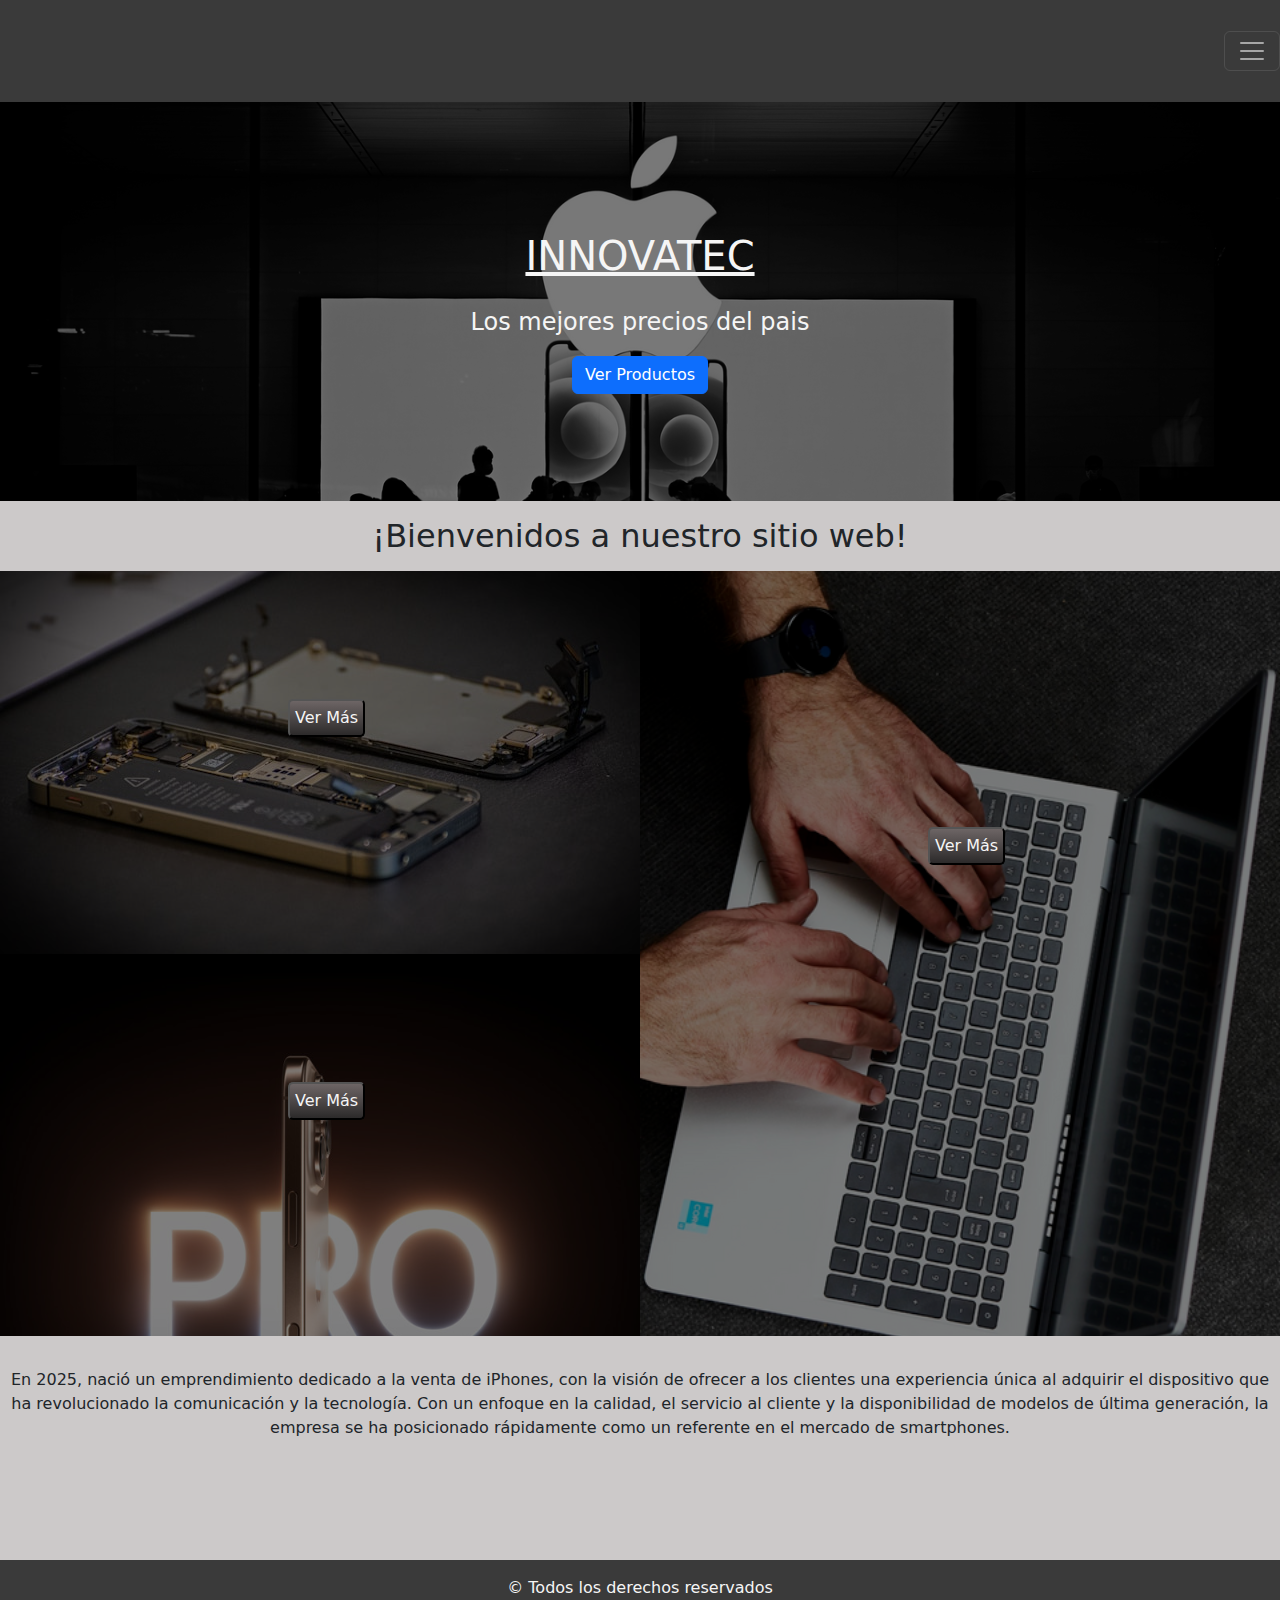
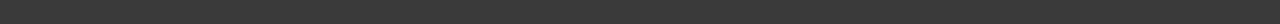
==== commit f959e83b: "pre-entrega tres final" ====
--- a/index.html
+++ b/index.html
@@ -77,7 +77,7 @@
             <div class=" img-dos">
                 <a href="pages/contacto.html">
                     <img class="img-inicio" src="img/contacto.png" alt="contacto">
-                    <button class="btn-mas">Ver Más</button>
+                    <button class="btn-mas-dos">Ver Más</button>
                 </a>
             </div>
             <h4>Nuestros Productos</h4>
--- a/css/main.css
+++ b/css/main.css
@@ -128,8 +128,200 @@
   width: 150px;
   max-height: 350px;
 }
+main .titulo-prod {
+  margin: 40px;
+}
 main .pronto {
   display: none;
 }
 
+main .titulo-about-us {
+  margin-top: 8rem;
+  text-align: center;
+  text-decoration: underline;
+}
+main div .about-us {
+  width: 100%;
+  margin-bottom: 2rem;
+}
+
+main div .img-atencion {
+  display: none;
+}
+main div .contact-uno {
+  display: flex;
+  align-items: center;
+}
+main div .contact {
+  margin: 2rem 0 0 0;
+}
+main .boton-enviar {
+  margin-bottom: 5rem;
+}
+
+main div .cover {
+  background-image: url(../img/reparacion-uno.png);
+  height: 400px;
+  display: flex;
+  justify-content: center;
+  align-items: center;
+  flex-direction: column;
+  background-size: cover;
+  background-position: center;
+  background-color: rgba(0, 0, 0, 0.5);
+  background-blend-mode: darken;
+  color: whitesmoke;
+}
+main div .img-rep {
+  margin: 1rem 0.5rem;
+  width: 15rem;
+  object-fit: cover;
+}
+main .contenedor {
+  display: flex;
+  align-items: center;
+  text-align: center;
+}
+main .subtitulo-serv {
+  text-align: center;
+  text-decoration: underline;
+  margin: 40px;
+}
+
+@media screen and (min-width: 600px) {
+  div p {
+    font-size: 1.5rem;
+  }
+  .cover {
+    margin-top: 6.3rem;
+  }
+  .carrusel {
+    height: 10rem;
+  }
+  main {
+    margin-bottom: 5rem;
+  }
+  main div .img-inicio {
+    width: 65%;
+  }
+  main div .coming-soon {
+    width: 100%;
+    height: 15rem;
+    object-fit: cover;
+  }
+  main div .tarjeta {
+    max-width: 45%;
+    height: 250px;
+    margin: 1rem;
+  }
+  main div .img-rep {
+    width: 500px;
+  }
+  main div .img-atencion {
+    display: flex;
+    width: 100%;
+    height: 300px;
+    object-fit: cover;
+    object-position: top;
+    margin-bottom: 3rem;
+  }
+  main .pronto {
+    display: flex;
+  }
+  main .container {
+    width: 100vw;
+    display: flex;
+    flex-direction: row;
+  }
+  main .boton-enviar {
+    width: 20%;
+  }
+  footer {
+    position: fixed;
+  }
+}
+@media screen and (min-width: 1024px) {
+  .carrusel {
+    height: 50%;
+  }
+  .main-inicio {
+    height: 85vh;
+    display: grid;
+    grid-template-columns: repeat(2, 1fr);
+    grid-template-rows: repeat(2, 50%);
+    margin-bottom: 14rem;
+  }
+  main h1 {
+    margin: 5rem;
+  }
+  main .img-inicio {
+    display: none;
+  }
+  main .img-uno {
+    background-image: url(../img/reparacion-tres.png);
+    object-fit: cover;
+    background-size: cover;
+    background-position: center;
+    background-color: rgba(0, 0, 0, 0.5);
+    background-blend-mode: darken;
+  }
+  main .img-dos {
+    background-image: url(../img/contacto.png);
+    object-fit: cover;
+    background-size: cover;
+    background-position: center;
+    background-color: rgba(0, 0, 0, 0.5);
+    background-blend-mode: darken;
+    grid-row: span 2;
+  }
+  main .img-tres {
+    background-image: url(../img/16pro.png);
+    object-fit: cover;
+    background-size: cover;
+    background-position: center;
+    background-color: rgba(0, 0, 0, 0.5);
+    background-blend-mode: darken;
+  }
+  main h4 {
+    display: none;
+  }
+  main .p-inicio {
+    width: 200%;
+    margin-top: 2rem;
+  }
+  main .btn-mas {
+    margin: 20% 0 0 45%;
+  }
+  main .btn-mas-dos {
+    margin: 40% 0 0 45%;
+  }
+  main .pronto {
+    display: flex;
+    flex-direction: column;
+  }
+  main .container {
+    display: flex;
+    width: 100vw;
+    height: 400px;
+  }
+  main div .tarjeta {
+    display: flex;
+    flex-direction: column;
+    height: 380px;
+  }
+  main div .coming-soon {
+    width: 100%;
+    height: 14rem;
+    object-fit: cover;
+    margin-top: 100px;
+  }
+  main .pronto {
+    display: flex;
+    flex-direction: column;
+  }
+  footer {
+    position: relative;
+  }
+}
+
 /*# sourceMappingURL=main.css.map */
